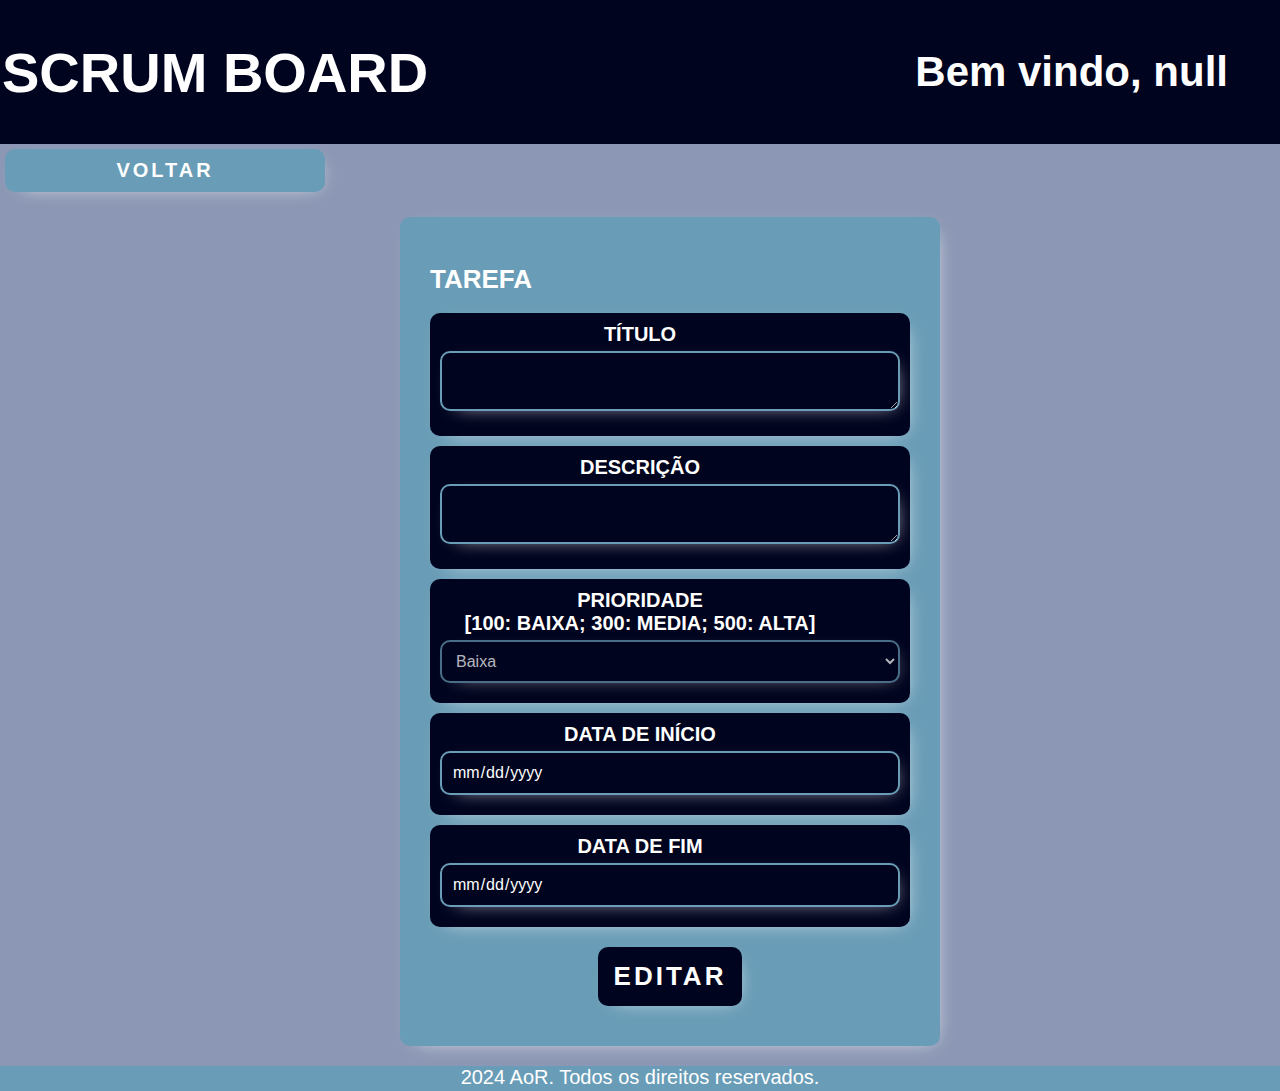
==== frontend/Pages/editTask.html @ dcda75da "tasks edit" ====
<!DOCTYPE html>
<html lang="en">
  <head>
    <meta charset="UTF-8" />
    <meta name="viewport" content="width=device-width, initial-scale=1.0" />
    <title>Scrum</title>
    <link rel="stylesheet" href="../Style/layout.css" />
    <link rel="stylesheet" href="../Style/scrum&tasks.css" />
  </head>
  <body class="tarefa">
    <header>
      <!--Cabeçalho-->
      <h1>SCRUM BOARD</h1>
      <h2 id="userHeader"></h2>
    </header>
    <nav>
      <!--Menu navegação com o botão Voltar ao Scrum Board-->
      <input type="button" class="btn-nav" value="Voltar" onclick="location.href = 'scrum.html'"/>
    </nav>
    <div class="container">
      <form>
        <!--Formulário com o título e descriçao da tarefa-->
        <div class="task-form">
          <h1 id="taskH1">TAREFA</h1>
          <div class="textfield">
            <label for="editTask_title" class="label">Título</label>
            <!--Campo para receber o título-->
            <textarea type="text" class="editTask_textarea" id="editTask_title" disabled></textarea>
          </div>
          <div class="textfield">
            <label for="editTask_description" class="label">descrição</label>
            <!--Campo para receber a descrição-->
            <textarea type="text" class="editTask_textarea" id="editTask_description" disabled></textarea>
          </div>
          <div class="textfield">
            <label for="editTask_priority" class="label">Prioridade <br>[100: Baixa; 300: Media; 500: Alta]</label>
            <!--Campo para receber a prioridade-->
            <select id="editTask_priority" class="editTask_textarea" disabled>
              <option value="100">Baixa</option>
              <option value="300">Média</option>
              <option value="500">Alta</option>
          </select>
          </div>
          <div class="textfield">
            <label for="editTask_startDate" class="label">Data de início</label>
            <!--Campo para receber a data inicial-->
            <input type="date" class="editTask_textarea" id="editTask_startDate" disabled></textarea>
          </div>
          <div class="textfield">
            <label for="editTask_endDate" class="label">Data de fim</label>
            <!--Campo para receber a data de conclusão-->
            <input type="date" class="editTask_textarea" id="editTask_endDate" disabled></textarea>
          </div>
          <div>
            <!--Botão editar-->
            <input
              type="button" id="editTask_btn_submit" class="btn-submit" value="Editar"/>
          </div>
        </div>
      </form>
    </div>
    <footer>
      <p>2024 AoR. Todos os direitos reservados.</p>
    </footer>
  </body>
  <!--Ficheiro javascript associado-->
  <script src="editTask.js"></script>
</html>
---- frontend/Style/layout.css ----
/* Criação de variáveis CSS*/
:root{
    --color_light: rgb(139, 151, 180);
    --color_regular: rgb(105, 156, 182);
    --color_dark: #01041e;
    --white: white;
    --type_font: sans-serif;
    --font_size_small: 16px;
    --font_size_medium_low: 20px;
    --font_size_medium_high: 26px;
    --font_size_large: 28px;
}

header {
    display: flex;
    justify-content: space-between;
    align-items: center;
    font-family: var(--type_font);
    font-size: var(--font_size_large);
    text-align: left;
    background-color: var(--color_dark);
    padding: 2px;
    color: var(--white);
}

#userHeader{
    margin-right: 50px;
}

footer{
    width: 100%;
    height: 25px;
    font-family: var(--type_font);
    font-size: var(--font_size_medium_low);
    color: var(--white);
    text-align: center;
    bottom: 0;
    background: var(--color_regular); 
}

#pic-container {
    width: 70px;
    height: 70px;
    overflow: hidden;
    border-radius: 50%;
    display: flex;
    justify-content: center;
    align-items: center;
    margin-bottom: 5px;
}

.profile-pic {
    max-height: 100%; 
    display: block;
}

.profile-info {
    display: flex;
    align-items: center;
    flex-direction: column;
    margin-right: 20px;
}
 
footer p{
    margin: 0;
}
---- frontend/Style/scrum&tasks.css ----
/* Formatação relativa à scrum.html --> */
/* Formatação relativa a todo o body do documento html */
body {
  background-color: var(--color_light);
  font-family: var(--type_font);
  font-size: var(--font_size_medium_low);
  color: var(--white);
  margin: 0;
  display: flex;
  flex-direction: column;
  min-height: 100vh;
}

.container {
  flex: 1;
  display: flex;
  justify-content: center;
  align-items: center;
  padding: 20px;
  text-align: center;
}

nav {
  list-style-type: none;
  padding: 0;
  margin: 0;
}

.btn-nav {
  width: 25%;
  padding: 10px 0;
  margin: 5px;
  border: none;
  border-radius: 10px;
  outline: none;
  text-transform: uppercase;
  font-weight: 700;
  letter-spacing: 3px;
  color: var(--white);
  background: var(--color_regular);
  cursor: pointer;
  box-shadow: 5px 5px 20px -12px;
  font-size: var(--font_size_medium_low);
}

.btn-nav:hover {
  background-color: var(--color_dark);
}

.left-menu,
.center-menu,
.right-menu {
  width: 100%;
  height: 400px;
  display: flex;
  align-items: center;
  flex-direction: column;
  background: var(--color_regular);
  border-radius: 10px;
  box-shadow: 5px 5px 20px -12px;
  margin: 30px;
}

.left-menu {
  justify-content: flex-start;
}

.cards {
  height: 280px;
  width: 340px;
  margin-top: 10px;
  padding: 5px;
  background-color: var(--color_dark);
  color: var(--white);
  border-radius: 10px;
  overflow: auto;
}

.high-priority{
  background-color: red;
}

.medium-priority{
  background-color: yellow;
}

.low-priority{
  background-color: green;
}

.card-header {
  border-radius: 6px;
  box-shadow: 5px 5px 20px -12px;
  margin: 10px;
  border: 2px solid var(--color_regular);
  cursor: pointer;
  text-align: left;
  padding: 5px;
  font-family: var(--type_font);
  font-size: var(--font_size_small);
}

.card-header:hover {
  background-color: var(--color_light);
}

.task-options button {
  padding: 4px;
  margin-bottom: 10px;
  border: 2px solid var(--color_regular);
  background-color: var(--color_light);
  cursor: pointer;
  font-family: var(--type_font);
  font-size: var(--font_size_small);
  display: inline-block; 
}

.task-options button:hover {
  background-color: var(--color_dark);
  color: var(--white);
}

/* Formatação relativa às tasks.html --> */

.task-form {
  width: 100%;
  padding: 30px;
  background: var(--color_regular);
  border-radius: 10px;
  box-shadow: 5px 5px 20px -12px;
  margin: 20 auto;
}

#taskH1 {
  font-family: var(--type_font);
  color: var(--white);
  font-size: var(--font_size_medium_high);
  text-align: left;
}

.containerT {
  flex: 1;
  display: flex;
  justify-content: center;
  align-items: center;
}

.btn-submit {
  width: 30%;
  padding: 14px 0;
  margin: 10px;
  border: none;
  border-radius: 10px;
  outline: none;
  text-transform: uppercase;
  font-weight: 700;
  letter-spacing: 3px;
  color: var(--white);
  background: var(--color_dark);
  cursor: pointer;
  box-shadow: 5px 5px 20px -12px;
  font-size: var(--font_size_medium_high);
}

.btn-submit:hover {
  background-color: var(--color_regular);
}

.textfield {
  margin-bottom: 20px;
  width: 100%;
  padding: 10px;
  box-sizing: border-box;
  margin-bottom: 10px;
  border: none;
  border-radius: 10px;
  background: var(--color_dark);
  color: var(--white);
  font-family: var(--type_font);
  font-size: var(--font_size_medium_low);
  box-shadow: 5px 5px 20px -12px;
  text-transform: uppercase;
}

.textfield label {
  display: block;
  margin-bottom: 5px;
  font-family: var(--type_font);
  color: var(--white);
  width: 400px;
  font-size: var(--font_size_medium_low);
  font-weight: 700;
}

.newTask_textarea,
.editTask_textarea {
  width: 100%;
  padding: 10px;
  box-sizing: border-box;
  margin-bottom: 10px;
  border: none;
  border-radius: 10px;
  background: var(--color_dark);
  color: var(--white);
  font-family: var(--type_font);
  font-size: var(--font_size_small);
  box-shadow: 5px 5px 20px -12px;
  border: 2px solid var(--color_regular);
  word-wrap: break-word;  
}

#newTask_title::placeholder,
#newTask_description::placeholder,
#newTask_priority::placeholder,
#newTask_startDate::placeholder,
#newTask_endDate::placeholder {
  font-family:var(--type_font);
  font-size: var(--font_size_small);
  color: var(--color_light);
}

#logged-in-username{
  cursor: pointer;
}
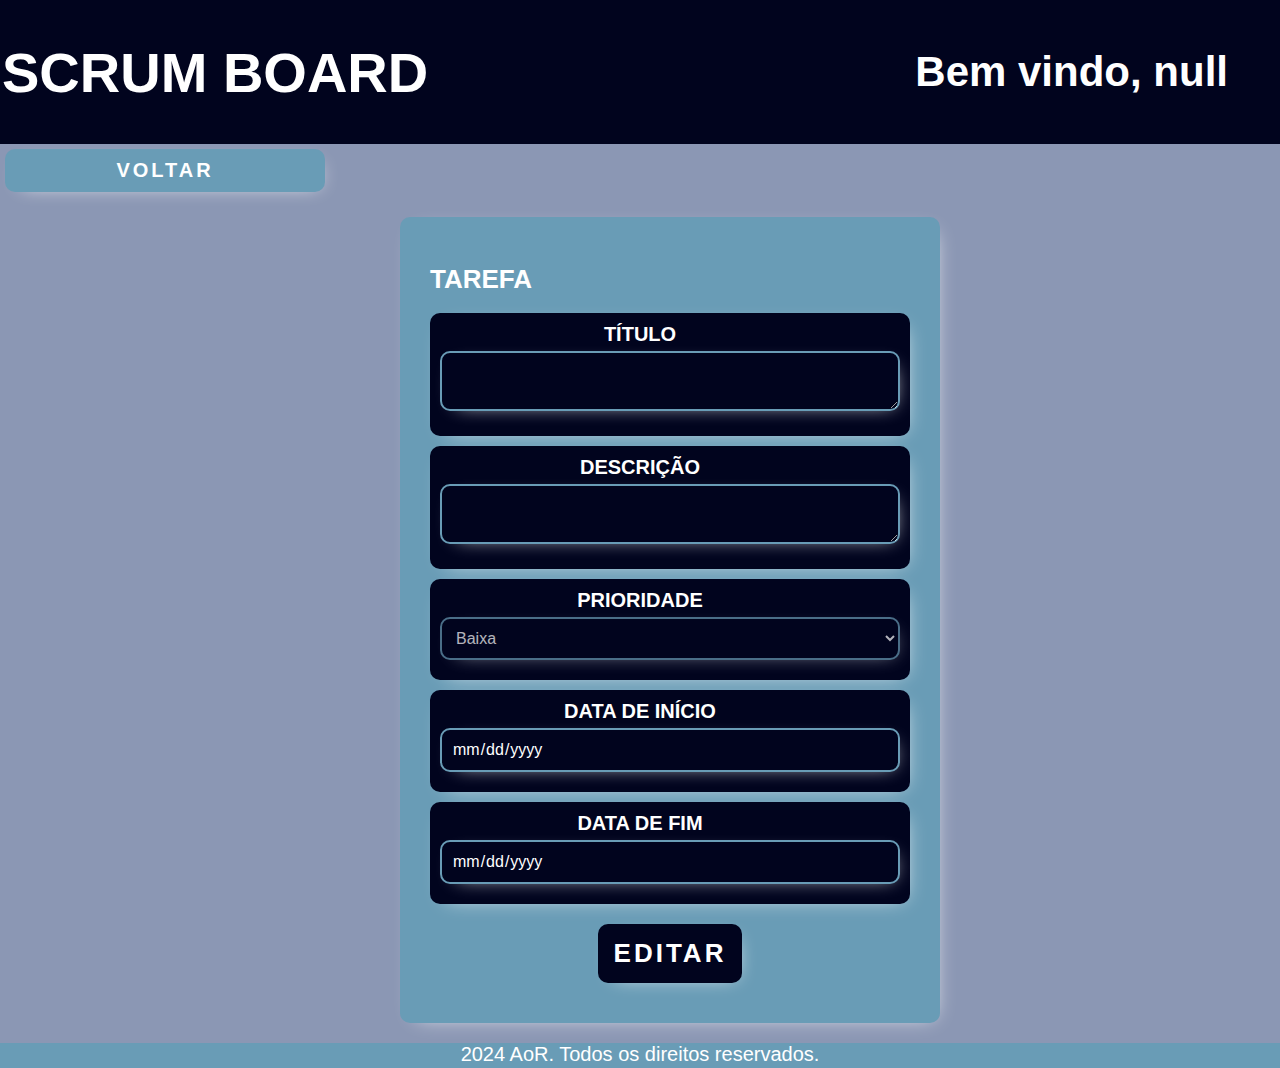
==== commit dc1994e8: "v1" ====
--- a/frontend/Pages/editTask.html
+++ b/frontend/Pages/editTask.html
@@ -33,7 +33,7 @@
             <textarea type="text" class="editTask_textarea" id="editTask_description" disabled></textarea>
           </div>
           <div class="textfield">
-            <label for="editTask_priority" class="label">Prioridade <br>[100: Baixa; 300: Media; 500: Alta]</label>
+            <label for="editTask_priority" class="label">Prioridade</label>
             <!--Campo para receber a prioridade-->
             <select id="editTask_priority" class="editTask_textarea" disabled>
               <option value="100">Baixa</option>
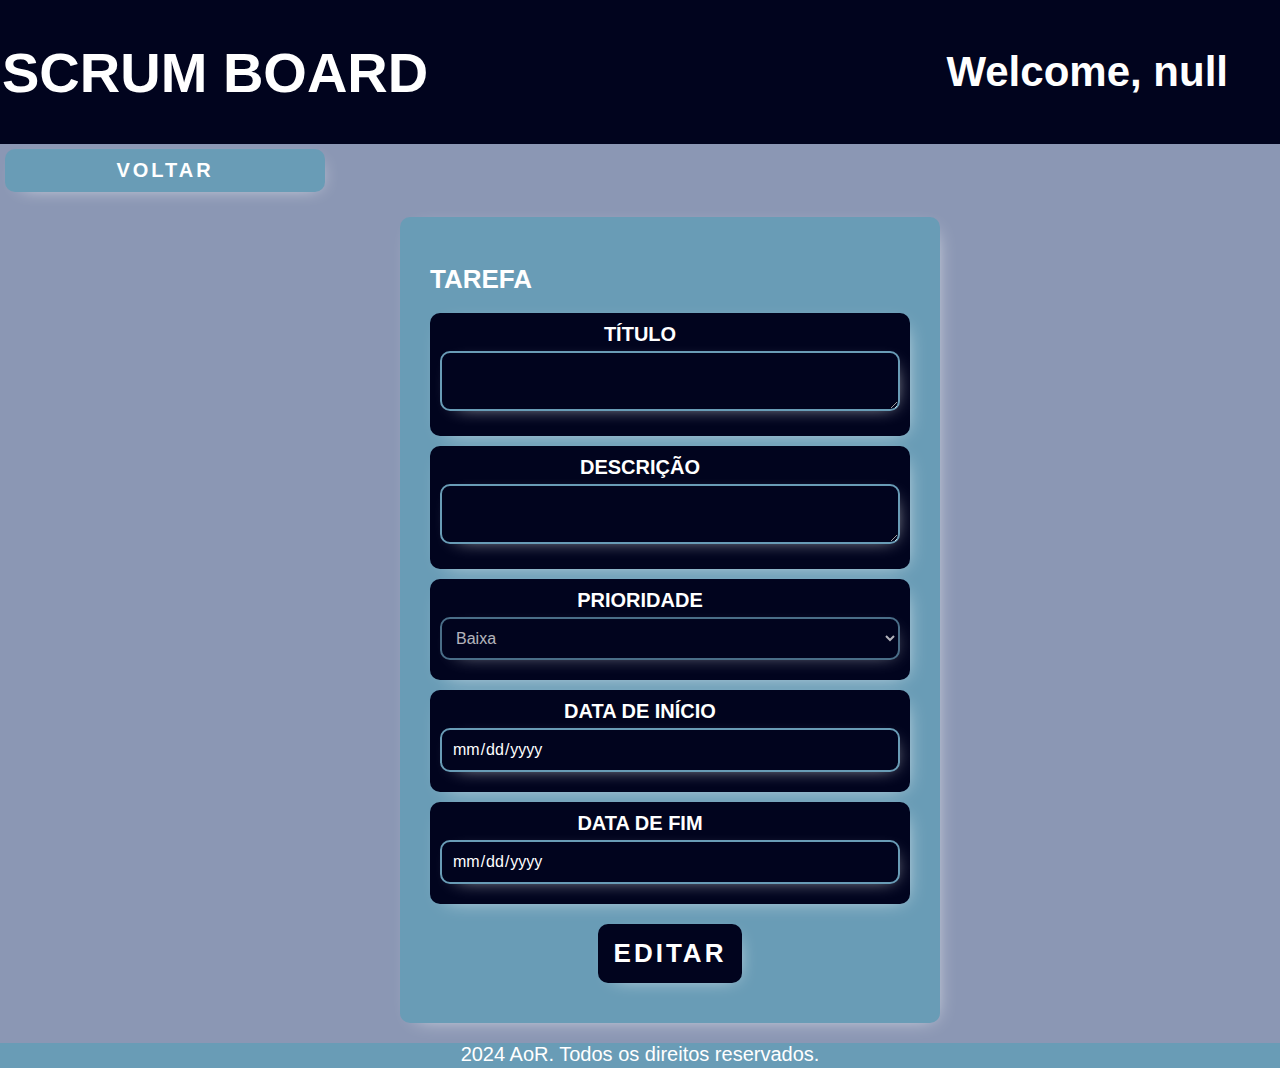
==== commit 60d815fe: "review" ====
--- a/frontend/Pages/editTask.html
+++ b/frontend/Pages/editTask.html
@@ -25,12 +25,12 @@
           <div class="textfield">
             <label for="editTask_title" class="label">Título</label>
             <!--Campo para receber o título-->
-            <textarea type="text" class="editTask_textarea" id="editTask_title" disabled></textarea>
+            <textarea class="editTask_textarea" id="editTask_title" disabled></textarea>
           </div>
           <div class="textfield">
             <label for="editTask_description" class="label">descrição</label>
             <!--Campo para receber a descrição-->
-            <textarea type="text" class="editTask_textarea" id="editTask_description" disabled></textarea>
+            <textarea class="editTask_textarea" id="editTask_description" disabled></textarea>
           </div>
           <div class="textfield">
             <label for="editTask_priority" class="label">Prioridade</label>
@@ -44,12 +44,12 @@
           <div class="textfield">
             <label for="editTask_startDate" class="label">Data de início</label>
             <!--Campo para receber a data inicial-->
-            <input type="date" class="editTask_textarea" id="editTask_startDate" disabled></textarea>
+            <input type="date" class="editTask_textarea" id="editTask_startDate" disabled>
           </div>
           <div class="textfield">
             <label for="editTask_endDate" class="label">Data de fim</label>
             <!--Campo para receber a data de conclusão-->
-            <input type="date" class="editTask_textarea" id="editTask_endDate" disabled></textarea>
+            <input type="date" class="editTask_textarea" id="editTask_endDate" disabled>
           </div>
           <div>
             <!--Botão editar-->
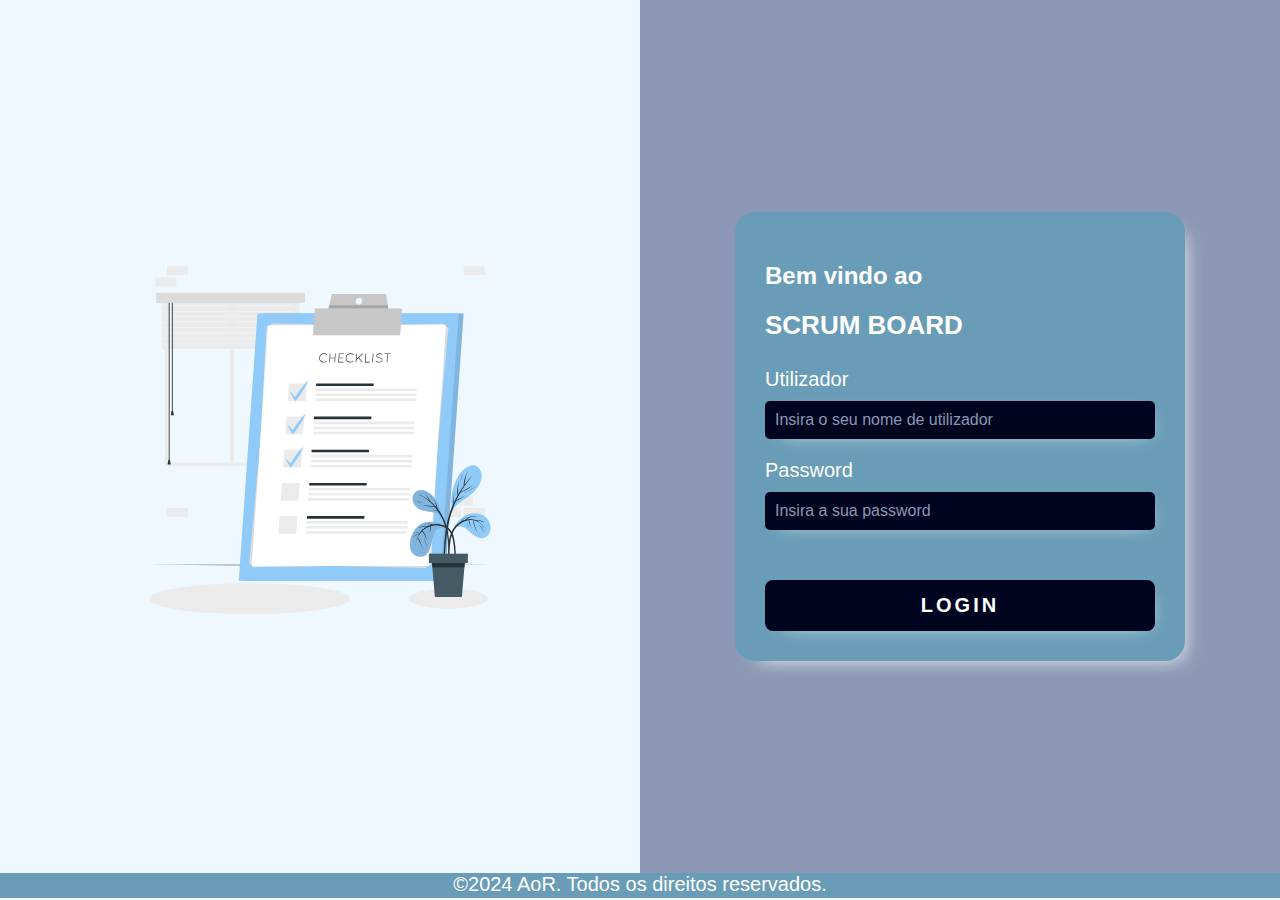
==== commit 13a3c227: "addTask" ====
--- a/frontend/Pages/editTask.html
+++ b/frontend/Pages/editTask.html
@@ -11,7 +11,12 @@
     <header>
       <!--Cabeçalho-->
       <h1>SCRUM BOARD</h1>
-      <h2 id="userHeader"></h2>
+      <div class="profile-info">
+        <div id="pic-container">
+          <img class="profile-pic">
+        </div>
+        <span id="logged-in-username">username</span>
+    </div>
     </header>
     <nav>
       <!--Menu navegação com o botão Voltar ao Scrum Board-->
--- a/frontend/Style/layout.css
+++ b/frontend/Style/layout.css
@@ -21,10 +21,6 @@
     background-color: var(--color_dark);
     padding: 2px;
     color: var(--white);
-}
-
-#userHeader{
-    margin-right: 50px;
 }
 
 footer{
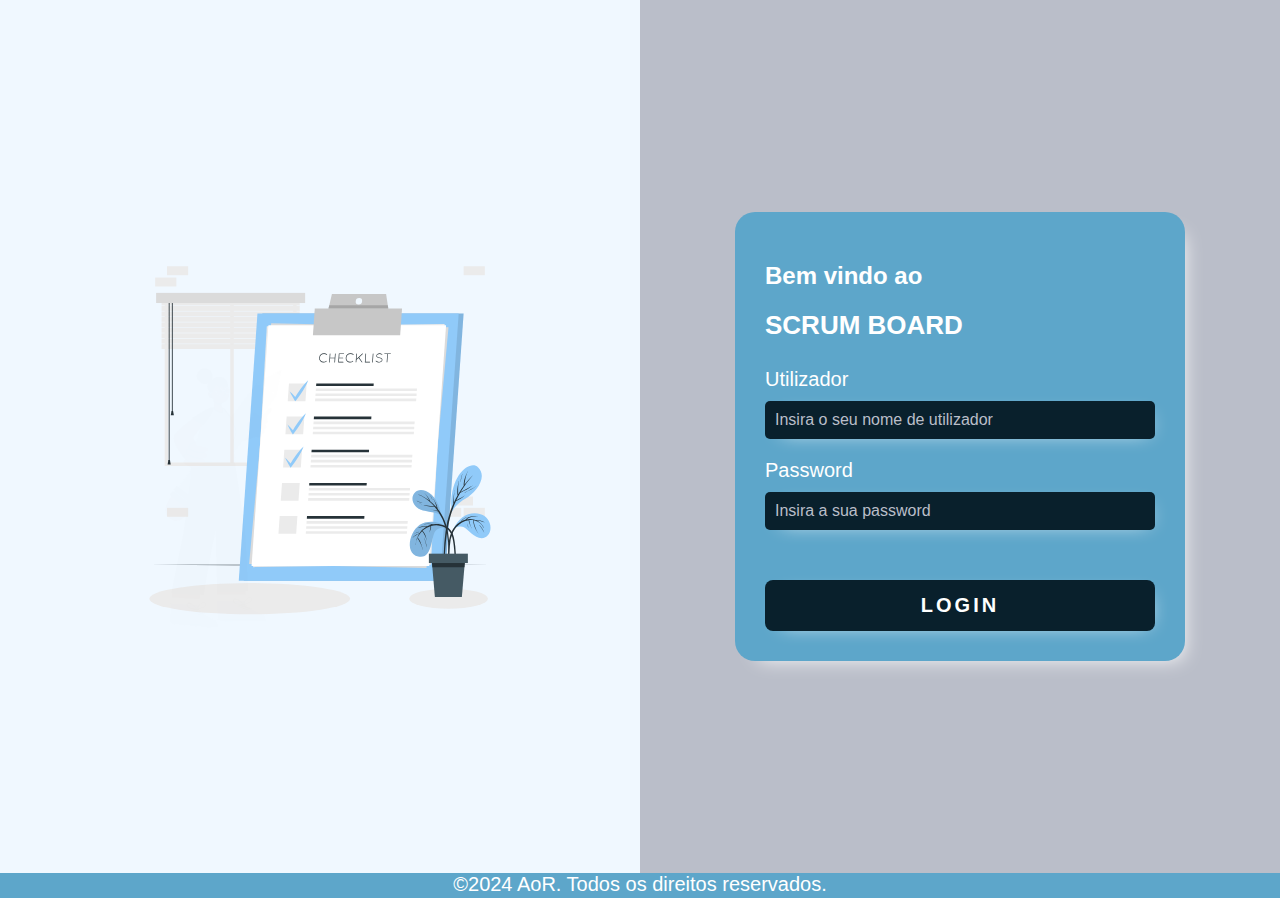
==== commit 949ad392: "review frontEnd" ====
--- a/frontend/Pages/editTask.html
+++ b/frontend/Pages/editTask.html
@@ -58,8 +58,7 @@
           </div>
           <div>
             <!--Botão editar-->
-            <input
-              type="button" id="editTask_btn_submit" class="btn-submit" value="Editar"/>
+            <input type="button" id="editTask_btn_submit" class="btn-submit" value="&#9998">
           </div>
         </div>
       </form>
--- a/frontend/Style/layout.css
+++ b/frontend/Style/layout.css
@@ -1,8 +1,8 @@
 /* Criação de variáveis CSS*/
 :root{
-    --color_light: rgb(139, 151, 180);
-    --color_regular: rgb(105, 156, 182);
-    --color_dark: #01041e;
+    --color_light: rgb(186, 190, 201);
+    --color_regular: rgb(93, 166, 202);
+    --color_dark: rgb(9, 32, 44);
     --white: white;
     --type_font: sans-serif;
     --font_size_small: 16px;
--- a/frontend/Style/scrum&tasks.css
+++ b/frontend/Style/scrum&tasks.css
@@ -200,7 +200,7 @@
   margin-bottom: 10px;
   border: none;
   border-radius: 10px;
-  background: var(--color_dark);
+  background: var(--color_light);
   color: var(--white);
   font-family: var(--type_font);
   font-size: var(--font_size_small);
@@ -211,9 +211,7 @@
 
 #newTask_title::placeholder,
 #newTask_description::placeholder,
-#newTask_priority::placeholder,
-#newTask_startDate::placeholder,
-#newTask_endDate::placeholder {
+#newTask_priority::placeholder {
   font-family:var(--type_font);
   font-size: var(--font_size_small);
   color: var(--color_light);
@@ -221,4 +219,4 @@
 
 #logged-in-username{
   cursor: pointer;
-}+}
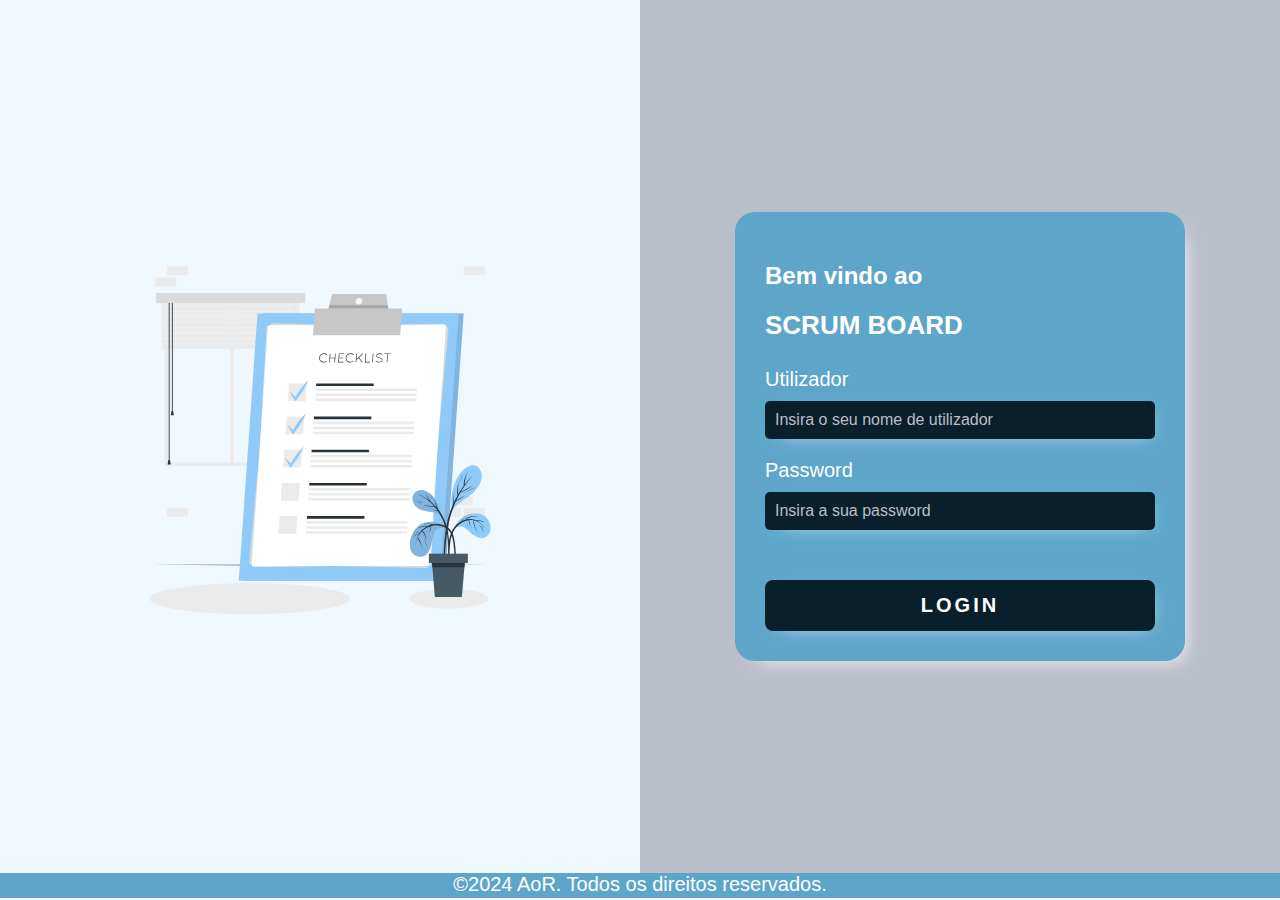
==== commit ce025b74: "traduções" ====
--- a/frontend/Pages/editTask.html
+++ b/frontend/Pages/editTask.html
@@ -9,7 +9,7 @@
   </head>
   <body class="tarefa">
     <header>
-      <!--Cabeçalho-->
+      <!--Header-->
       <h1>SCRUM BOARD</h1>
       <div class="profile-info">
         <div id="pic-container">
@@ -19,27 +19,26 @@
     </div>
     </header>
     <nav>
-      <!--Menu navegação com o botão Voltar ao Scrum Board-->
+      <!--Navigation menu with Back to Scrum Board button-->
       <input type="button" class="btn-nav" value="Voltar" onclick="location.href = 'scrum.html'"/>
     </nav>
     <div class="container">
       <form>
-        <!--Formulário com o título e descriçao da tarefa-->
         <div class="task-form">
           <h1 id="taskH1">TAREFA</h1>
           <div class="textfield">
             <label for="editTask_title" class="label">Título</label>
-            <!--Campo para receber o título-->
+            <!--Field to receive title-->
             <textarea class="editTask_textarea" id="editTask_title" disabled></textarea>
           </div>
           <div class="textfield">
             <label for="editTask_description" class="label">descrição</label>
-            <!--Campo para receber a descrição-->
+            <!--Field to receive description-->
             <textarea class="editTask_textarea" id="editTask_description" disabled></textarea>
           </div>
           <div class="textfield">
             <label for="editTask_priority" class="label">Prioridade</label>
-            <!--Campo para receber a prioridade-->
+            <!--Field to receive priority-->
             <select id="editTask_priority" class="editTask_textarea" disabled>
               <option value="100">Baixa</option>
               <option value="300">Média</option>
@@ -48,16 +47,16 @@
           </div>
           <div class="textfield">
             <label for="editTask_startDate" class="label">Data de início</label>
-            <!--Campo para receber a data inicial-->
+            <!--Field to receive start date-->
             <input type="date" class="editTask_textarea" id="editTask_startDate" disabled>
           </div>
           <div class="textfield">
             <label for="editTask_endDate" class="label">Data de fim</label>
-            <!--Campo para receber a data de conclusão-->
+            <!--Field to receive end date-->
             <input type="date" class="editTask_textarea" id="editTask_endDate" disabled>
           </div>
           <div>
-            <!--Botão editar-->
+            <!--Edit button-->
             <input type="button" id="editTask_btn_submit" class="btn-submit" value="&#9998">
           </div>
         </div>
@@ -67,6 +66,6 @@
       <p>2024 AoR. Todos os direitos reservados.</p>
     </footer>
   </body>
-  <!--Ficheiro javascript associado-->
+  <!--Associated javascript file-->
   <script src="editTask.js"></script>
 </html>--- a/frontend/Style/layout.css
+++ b/frontend/Style/layout.css
@@ -1,4 +1,4 @@
-/* Criação de variáveis CSS*/
+/* Creating variables CSS*/
 :root{
     --color_light: rgb(186, 190, 201);
     --color_regular: rgb(93, 166, 202);
--- a/frontend/Style/scrum&tasks.css
+++ b/frontend/Style/scrum&tasks.css
@@ -1,5 +1,5 @@
-/* Formatação relativa à scrum.html --> */
-/* Formatação relativa a todo o body do documento html */
+/* Formatting relative to scrum.html --> */
+/* Formatting relative to the entire body of the html document */
 body {
   background-color: var(--color_light);
   font-family: var(--type_font);
@@ -120,7 +120,7 @@
   color: var(--white);
 }
 
-/* Formatação relativa às tasks.html --> */
+/* Formatting relative to tasks.html --> */
 
 .task-form {
   width: 100%;
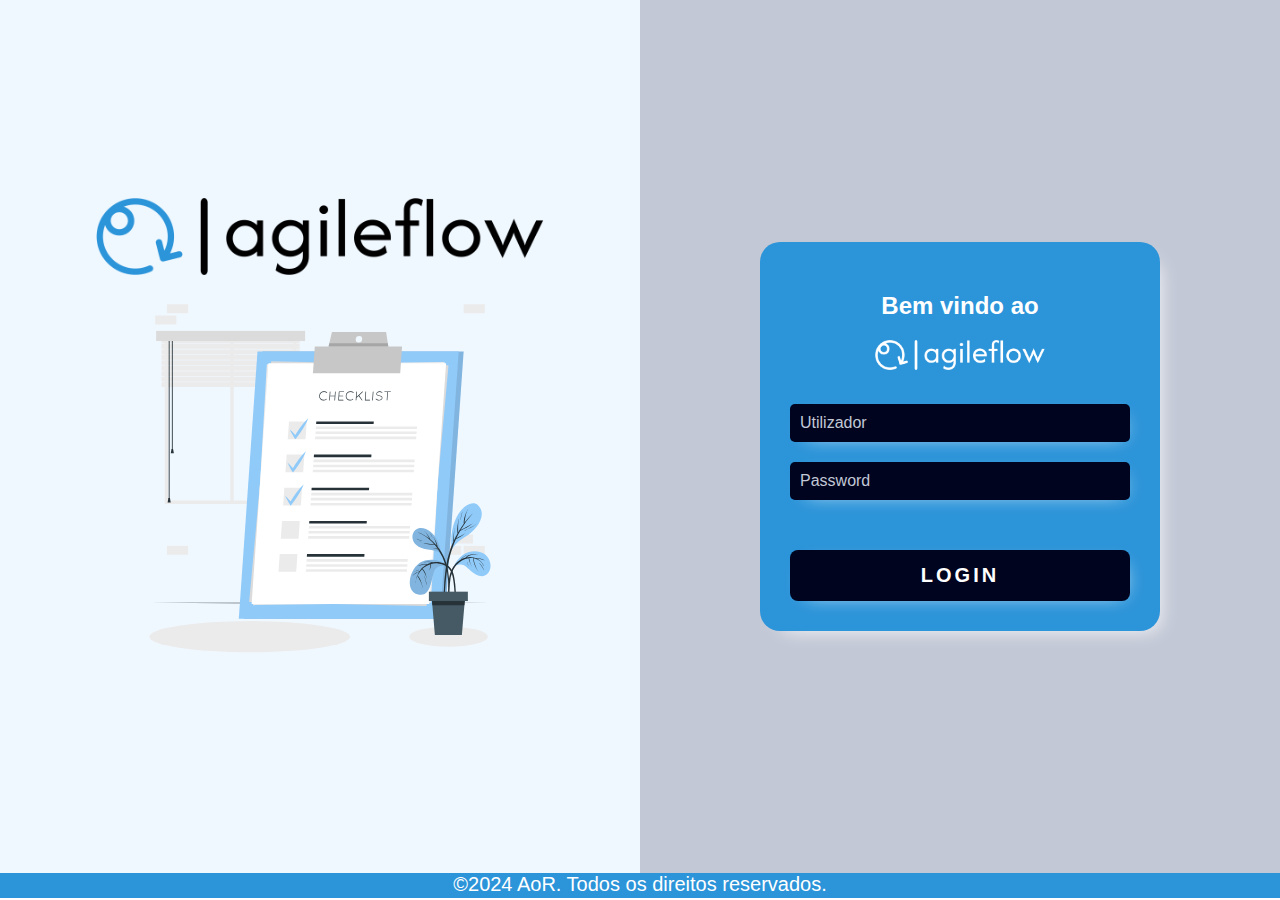
==== commit cb535cf8: "add postman" ====
--- a/frontend/Pages/editTask.html
+++ b/frontend/Pages/editTask.html
@@ -6,11 +6,13 @@
     <title>Scrum</title>
     <link rel="stylesheet" href="../Style/layout.css" />
     <link rel="stylesheet" href="../Style/scrum&tasks.css" />
+    <link rel="icon" href="../Resources/agileflow-favicon-color.png" type="image/x-icon">
+    <link rel="shortcut icon" href="../Resources/agileflow-favicon-color.png" type="image/x-icon">
   </head>
   <body class="tarefa">
     <header>
       <!--Header-->
-      <h1>SCRUM BOARD</h1>
+      <img src="../Resources/agileflow-high-resolution-logo-transparent.png" id="scrum_logo">
       <div class="profile-info">
         <div id="pic-container">
           <img class="profile-pic">
--- a/frontend/Style/layout.css
+++ b/frontend/Style/layout.css
@@ -1,8 +1,11 @@
-/* Creating variables CSS*/
+/* Criação de variáveis CSS*/
 :root{
-    --color_light: rgb(186, 190, 201);
-    --color_regular: rgb(93, 166, 202);
-    --color_dark: rgb(9, 32, 44);
+    --color_light: rgb(194, 200, 214);
+    --color_regular: #2c94d9;
+    --color_dark: #01041e;
+    --color_high_priority: #B81D13;
+    --color_medium_priority: #EFB700;
+    --color_low_priority: #008450;
     --white: white;
     --type_font: sans-serif;
     --font_size_small: 16px;
@@ -16,11 +19,11 @@
     justify-content: space-between;
     align-items: center;
     font-family: var(--type_font);
-    font-size: var(--font_size_large);
+    font-size: var(--font_size_medium_low);
     text-align: left;
-    background-color: var(--color_dark);
+    background-color: var(--white);
     padding: 2px;
-    color: var(--white);
+    color: var(--color_dark);
 }
 
 footer{
@@ -42,7 +45,7 @@
     display: flex;
     justify-content: center;
     align-items: center;
-    margin-bottom: 5px;
+    margin-bottom: 2%;
 }
 
 .profile-pic {
@@ -54,7 +57,39 @@
     display: flex;
     align-items: center;
     flex-direction: column;
-    margin-right: 20px;
+    margin: 2%;
+}
+
+#logo{
+    width: 70%;
+    height: auto;
+    cursor: pointer;
+}
+
+#welcome_container{
+    display: flex;
+    justify-content: center;
+    align-items: center;
+    flex-direction: column;
+    margin-bottom: 10%;
+}
+
+#logo_welcome{
+    width: 50%;
+    height: auto;
+}
+
+#signup_footer{
+    position: fixed;
+    bottom: 0;
+    left: 0;
+    width: 100%;
+    height: 25px;
+    font-family: var(--type_font);
+    font-size: var(--font_size_medium_low);
+    color: var(--white);
+    text-align: center;
+    background: var(--color_regular);
 }
  
 footer p{
--- a/frontend/Style/scrum&tasks.css
+++ b/frontend/Style/scrum&tasks.css
@@ -1,7 +1,7 @@
-/* Formatting relative to scrum.html --> */
-/* Formatting relative to the entire body of the html document */
+/* Formatação relativa à scrum.html --> */
+/* Formatação relativa a todo o body do documento html */
 body {
-  background-color: var(--color_light);
+  background-color: var(--white);
   font-family: var(--type_font);
   font-size: var(--font_size_medium_low);
   color: var(--white);
@@ -16,7 +16,6 @@
   display: flex;
   justify-content: center;
   align-items: center;
-  padding: 20px;
   text-align: center;
 }
 
@@ -27,24 +26,31 @@
 }
 
 .btn-nav {
-  width: 25%;
-  padding: 10px 0;
-  margin: 5px;
+  padding: 1%;
+  margin-left: 2%;
   border: none;
   border-radius: 10px;
   outline: none;
   text-transform: uppercase;
   font-weight: 700;
-  letter-spacing: 3px;
+  letter-spacing: 2px;
   color: var(--white);
   background: var(--color_regular);
   cursor: pointer;
   box-shadow: 5px 5px 20px -12px;
-  font-size: var(--font_size_medium_low);
+  font-size: var(--font_size_small);
 }
 
 .btn-nav:hover {
   background-color: var(--color_dark);
+}
+
+#scrum_btn_logout{
+  font-weight: 400;
+  letter-spacing: 0;
+  margin-left: 0;
+  padding: 3%;
+  margin-top: 2%;
 }
 
 .left-menu,
@@ -77,22 +83,23 @@
 }
 
 .high-priority{
-  background-color: red;
+  background-color: #B81D13;
 }
 
 .medium-priority{
-  background-color: yellow;
+  background-color: #EFB700;
+  color: black;
 }
 
 .low-priority{
-  background-color: green;
+  background-color: #008450;
 }
 
 .card-header {
   border-radius: 6px;
   box-shadow: 5px 5px 20px -12px;
   margin: 10px;
-  border: 2px solid var(--color_regular);
+  border: 2px solid var(--color_light);
   cursor: pointer;
   text-align: left;
   padding: 5px;
@@ -120,7 +127,7 @@
   color: var(--white);
 }
 
-/* Formatting relative to tasks.html --> */
+/* Formatação relativa às tasks.html --> */
 
 .task-form {
   width: 100%;
@@ -200,7 +207,7 @@
   margin-bottom: 10px;
   border: none;
   border-radius: 10px;
-  background: var(--color_light);
+  background: var(--color_dark);
   color: var(--white);
   font-family: var(--type_font);
   font-size: var(--font_size_small);
@@ -211,7 +218,9 @@
 
 #newTask_title::placeholder,
 #newTask_description::placeholder,
-#newTask_priority::placeholder {
+#newTask_priority::placeholder,
+#newTask_startDate::placeholder,
+#newTask_endDate::placeholder {
   font-family:var(--type_font);
   font-size: var(--font_size_small);
   color: var(--color_light);
@@ -220,3 +229,13 @@
 #logged-in-username{
   cursor: pointer;
 }
+
+#logged-in-username:hover{
+  text-decoration: underline;
+}
+
+#scrum_logo{
+    width: 26%;
+    height: auto;
+    margin: 3%;
+}
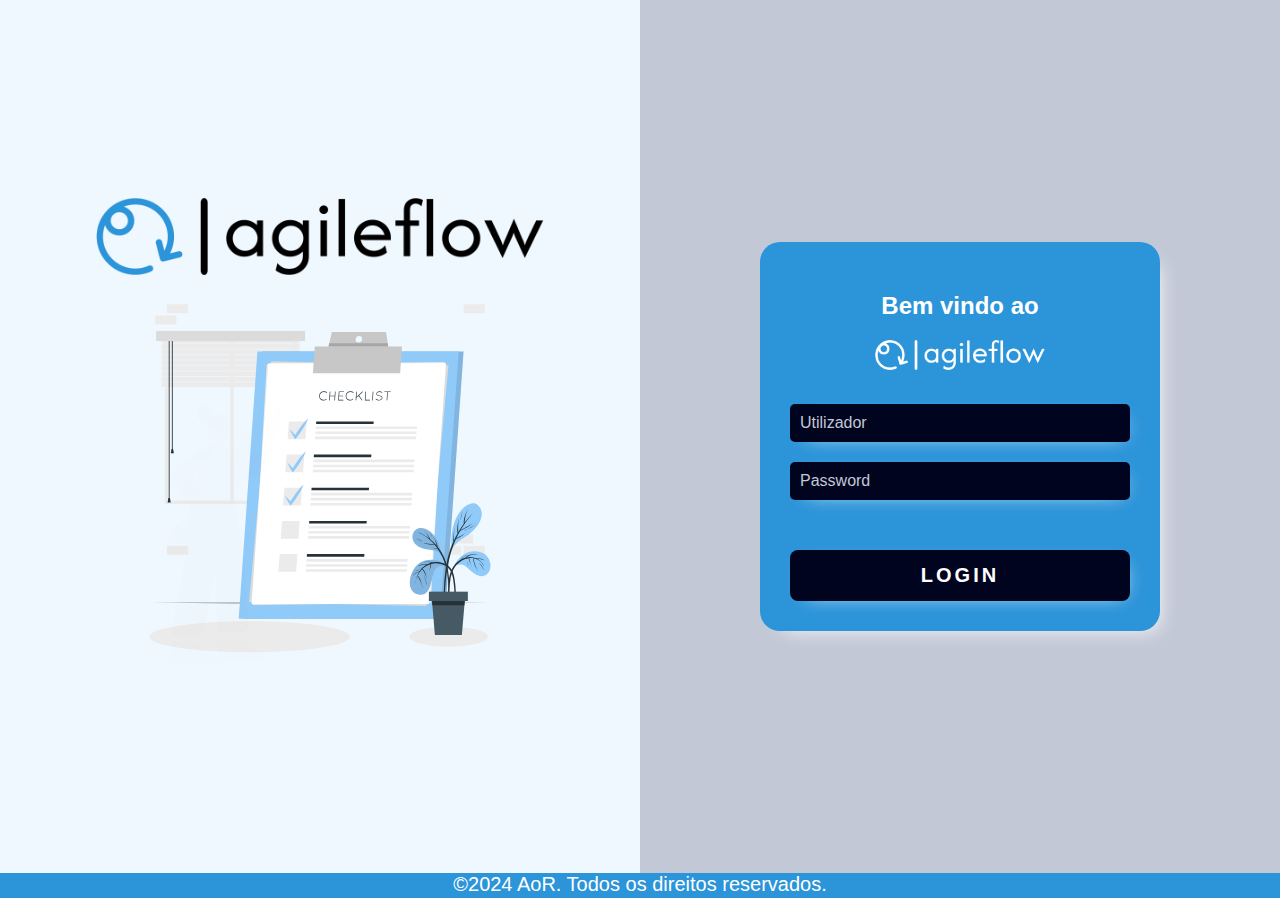
==== commit f6f48bb9: "review" ====
--- a/frontend/Pages/editTask.html
+++ b/frontend/Pages/editTask.html
@@ -59,7 +59,7 @@
           </div>
           <div>
             <!--Edit button-->
-            <input type="button" id="editTask_btn_submit" class="btn-submit" value="&#9998">
+            <input type="button" id="editTask_btn_submit" class="btn-submit" value="&#9998"/>
           </div>
         </div>
       </form>
--- a/frontend/Style/scrum&tasks.css
+++ b/frontend/Style/scrum&tasks.css
@@ -83,23 +83,23 @@
 }
 
 .high-priority{
-  background-color: #B81D13;
+  background-color: var(--color_high_priority);
 }
 
 .medium-priority{
-  background-color: #EFB700;
-  color: black;
+  background-color: var(--color_medium_priority);
+  color: var(--color_dark);
 }
 
 .low-priority{
-  background-color: #008450;
+  background-color: var(--color_low_priority);
 }
 
 .card-header {
   border-radius: 6px;
   box-shadow: 5px 5px 20px -12px;
   margin: 10px;
-  border: 2px solid var(--color_light);
+  border: 2px solid var(--color_regular);
   cursor: pointer;
   text-align: left;
   padding: 5px;
@@ -207,23 +207,21 @@
   margin-bottom: 10px;
   border: none;
   border-radius: 10px;
-  background: var(--color_dark);
-  color: var(--white);
+  background: var(--color_light);
+  color: var(--color_dark);
   font-family: var(--type_font);
   font-size: var(--font_size_small);
   box-shadow: 5px 5px 20px -12px;
   border: 2px solid var(--color_regular);
-  word-wrap: break-word;  
+  word-wrap: break-word;
+  resize: none;
 }
 
 #newTask_title::placeholder,
-#newTask_description::placeholder,
-#newTask_priority::placeholder,
-#newTask_startDate::placeholder,
-#newTask_endDate::placeholder {
+#newTask_description::placeholder {
   font-family:var(--type_font);
   font-size: var(--font_size_small);
-  color: var(--color_light);
+  color: var(--color_dark);
 }
 
 #logged-in-username{
